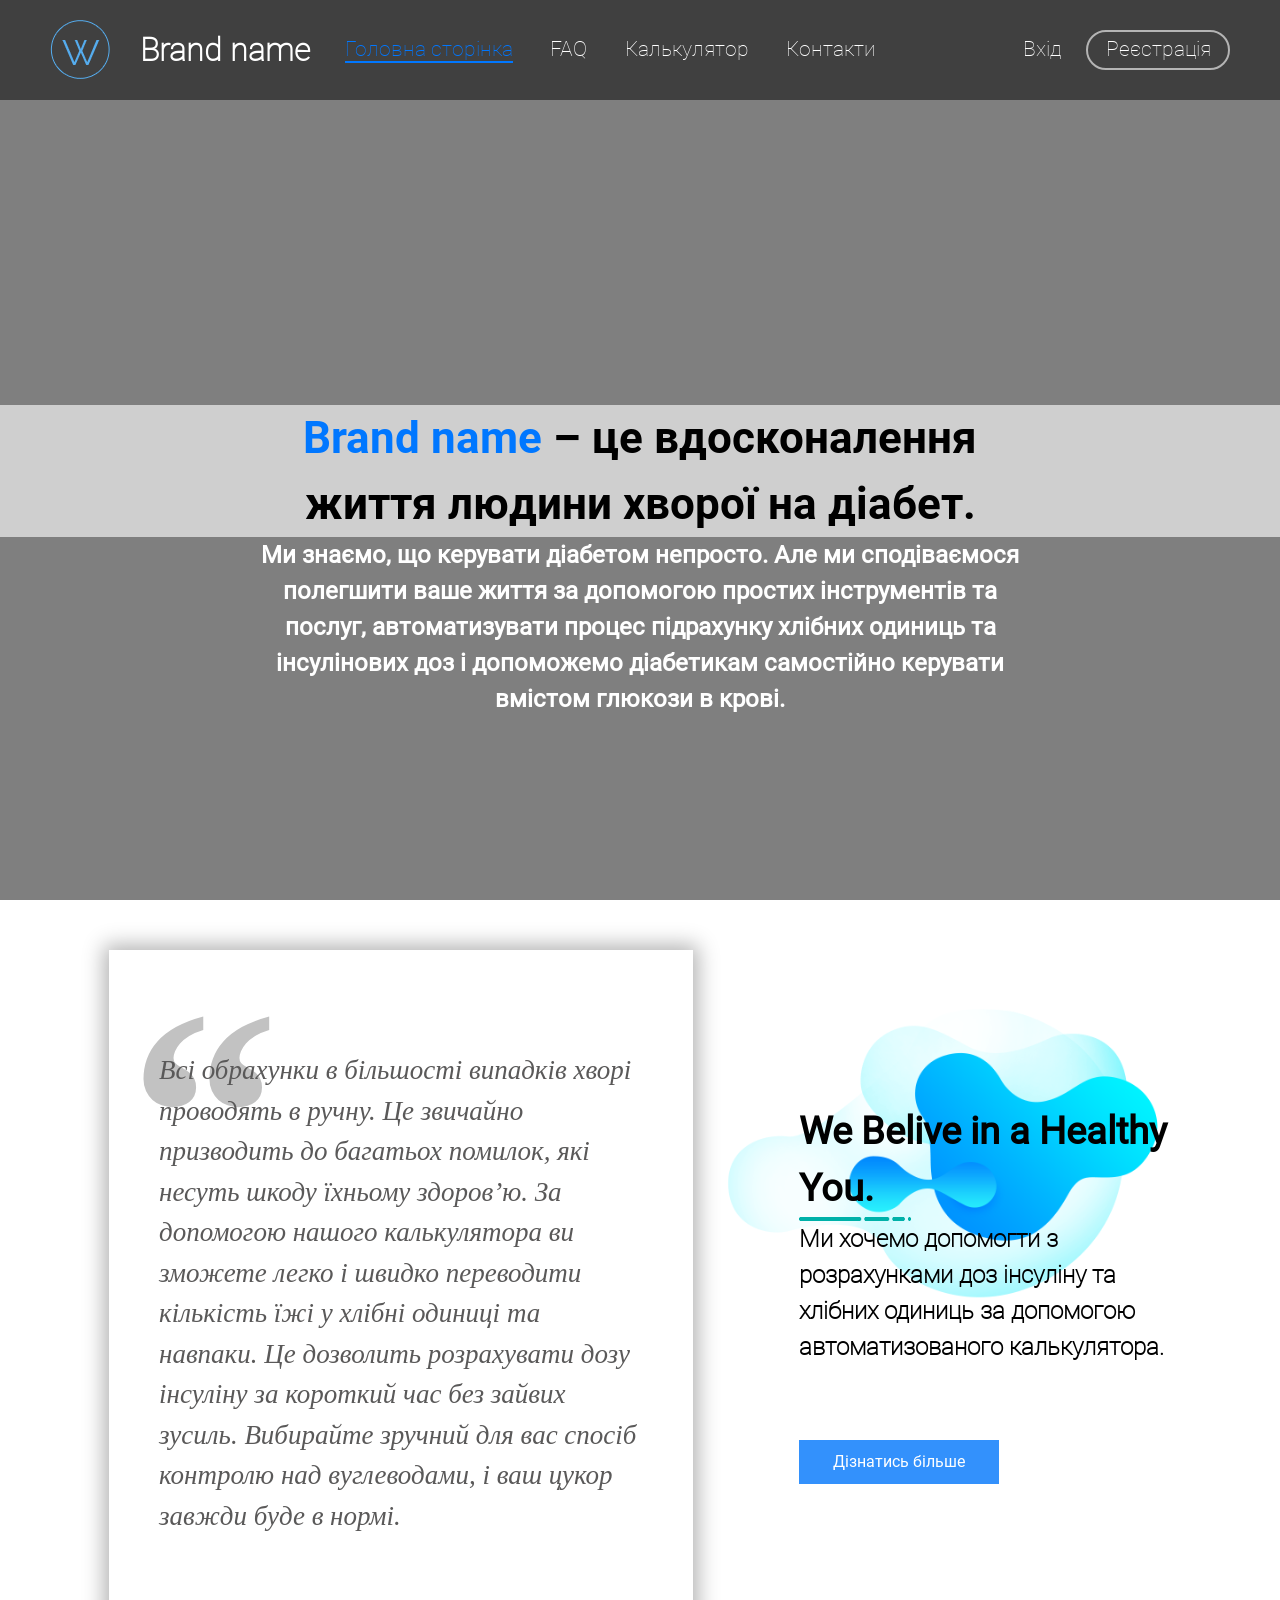
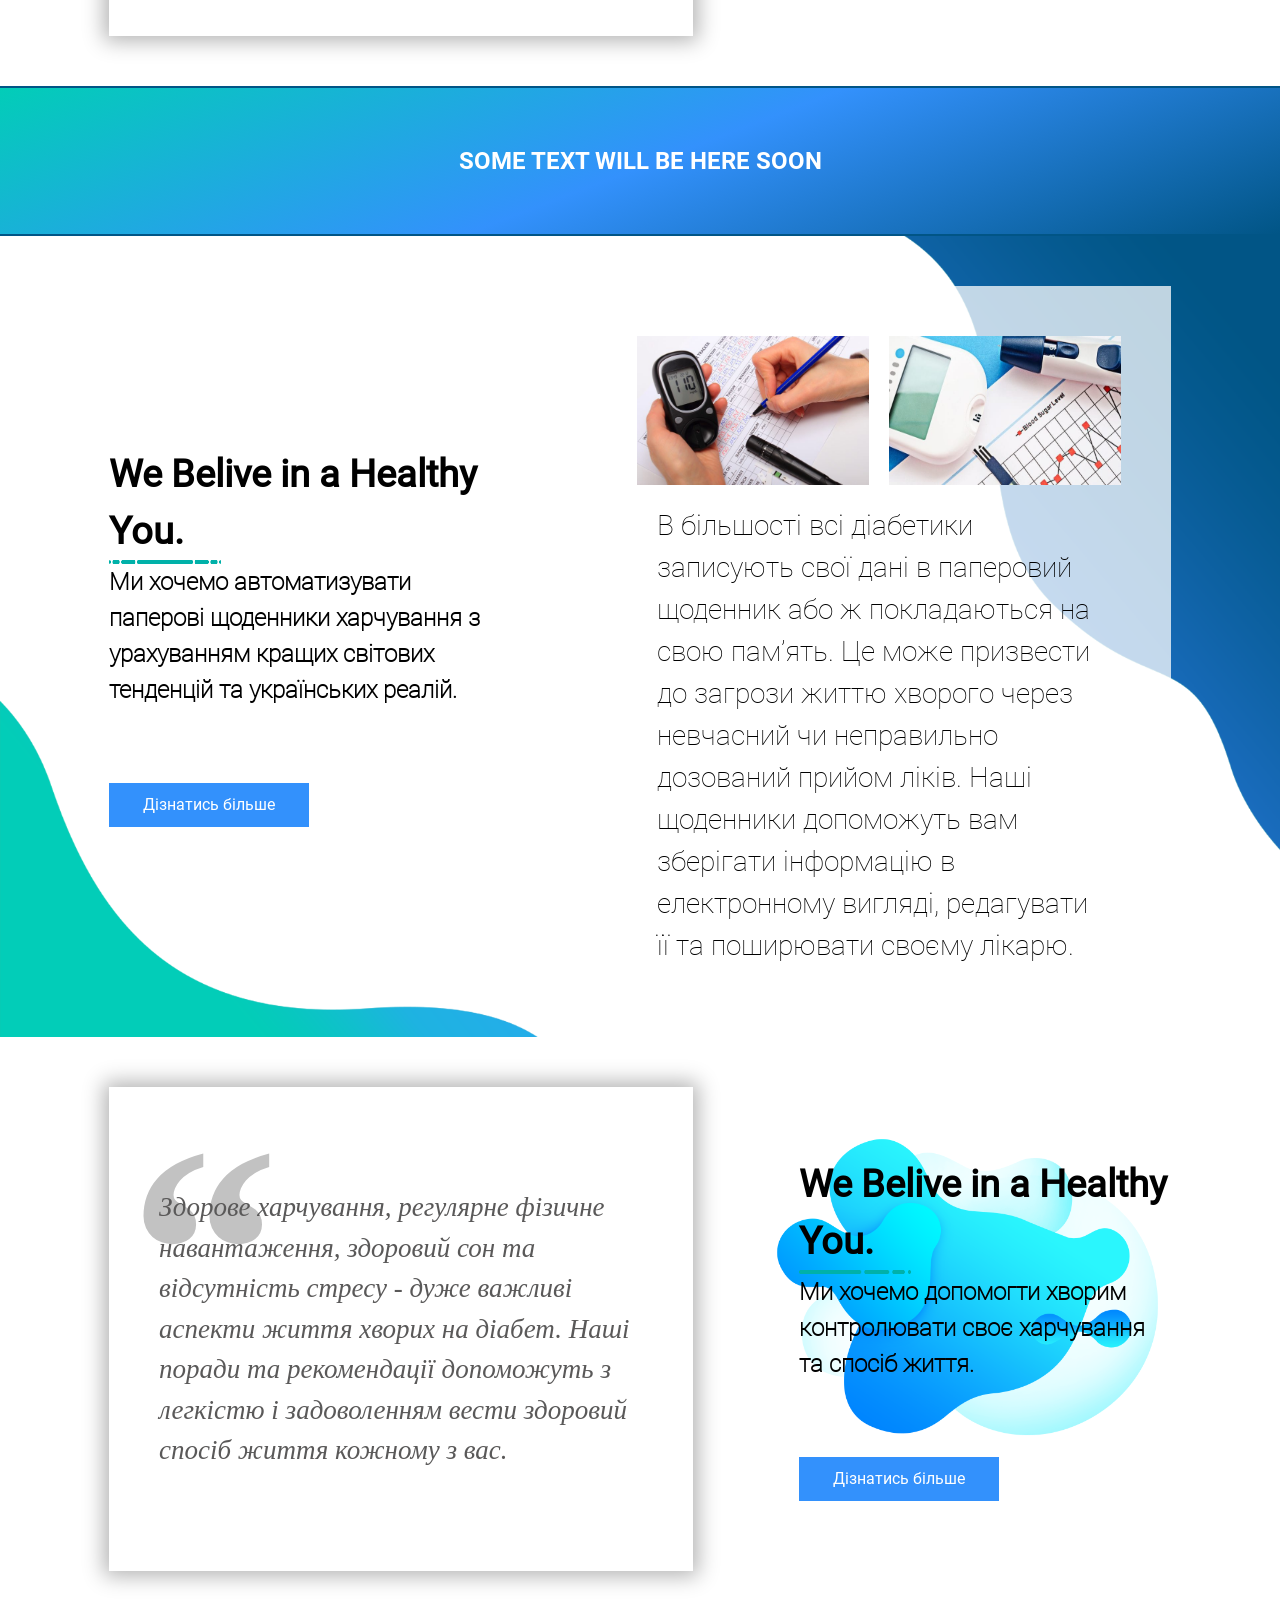
==== index.html @ 7eb98332 "Add files via upload" ====
<!DOCTYPE html>
<html lang="uk">

<head>
    <meta charset="UTF-8">
    <meta http-equiv="X-UA-Compatible" content="IE=edge">
    <meta name="viewport" content="width=device-width, initial-scale=1.0">
    <link rel="stylesheet" href="../css/main.css">
    <title>Project name</title>
</head>

<body>
    <header class="header">
        <div class="header__container">
            <a class="header__logo logo" href="index.html">
                <img src="../images/logo.png" alt="logo" class="logo__image">
                <h1 class="logo__name">Brand name</h1>
            </a>
            <div class="header__menu menu">
                <nav class="menu__body">
                    <ul class="menu__list">
                        <li><a href="index.html" class="menu__link _active-link">Головна сторінка</a></li>
                        <li><a href="faq.html" class="menu__link">FAQ</a></li>
                        <li><a href="calculator.html" class="menu__link">Калькулятор</a></li>
                        <li><a href="contacts.html" class="menu__link">Контакти</a></li>
                        <div class="menu__mobile _hide">
                            <li><a href="signUp.html" class="menu__link">Реєстрація</a></li>
                            <li><a href="signIn.html" class="menu__link">Вхід</a></li>
                        </div>

                    </ul>
                    <div class="menu__sign-buttons">
                        <input type="button" value="Вхід" class="menu-button menu__sign-in">
                        <input type="button" value="Реєстрація" class="menu-button menu__sign-up">
                    </div>
                </nav>
                <div class="menu__icon">
                    <span></span>
                </div>
            </div>

        </div>
        <div class="introduction">
            <div class="introduction__text">
                <div class="introduction__line">
                    <h1 class="introduction__title"><span>Brand name</span> – це
                        вдосконалення життя людини хворої на діабет.</h1>
                </div>
                <h2 class="introduction__subtitle">Ми знаємо, що керувати діабетом непросто. Але ми сподіваємося
                    полегшити ваше життя за допомогою простих інструментів та послуг, автоматизувати процес підрахунку
                    хлібних одиниць та інсулінових доз і допоможемо діабетикам самостійно керувати вмістом глюкози в
                    крові.</h2>
            </div>
        </div>
    </header>
    <main class="page">
        <section class="page__section section-first">
            <img src="../images/bg3.png" class="first-blot" alt="">
            <article class="article left-article">
                <div class="article__info">
                    <span>“</span>
                    <p>
                        Всі обрахунки в більшості випадків хворі проводять в ручну. Це звичайно призводить до багатьох
                        помилок, які несуть шкоду їхньому здоров’ю. За допомогою нашого калькулятора ви зможете легко і
                        швидко переводити кількість їжі у хлібні одиниці та навпаки. Це дозволить розрахувати дозу
                        інсуліну за короткий час без зайвих зусиль. Вибирайте зручний для вас спосіб контролю над
                        вуглеводами, і ваш цукор завжди буде в нормі.
                    </p>
                </div>
                <div class="article__heading">
                    <h1 class="article__title">We Belive in a Healthy You.</h1>
                    <img src="../images/article-line.png" alt="">
                    <h2 class="article__subtitle">Ми хочемо допомогти з розрахунками доз інсуліну та хлібних одиниць за
                    допомогою
                    автоматизованого калькулятора.</h2>
                    <input type="button" name="" value="Дізнатись більше" class="article__button">
                </div>
            </article>
        </section>
        <section class="page__section non">
            <h1>SOME TEXT WILL BE HERE SOON</h1>
        </section>
        <section class="page__section section-second">
            <article class="article right-article">
                
                <div class="article__heading">
                    <h1 class="article__title">We Belive in a Healthy You.</h1>
                    <img src="../images/article-line2.png" alt="">
                    <h2 class="article__subtitle">Ми хочемо автоматизувати паперові щоденники харчування з урахуванням
                        кращих світових тенденцій та українських реалій.
                    </h2>
                    
                    <input type="button" name="" value="Дізнатись більше" class="article__button">
                </div>
                <div class="article__info">
                    <div class="image-block">
                        <img src="../images/e-diary1.JPG" alt="">
                        <img src="../images/e-diary2.JPG" alt="">
                    </div>
                    <p>
                        В більшості всі діабетики записують свої дані в паперовий щоденник або ж покладаються на свою
                        пам’ять. Це може призвести до загрози життю хворого через невчасний чи неправильно дозований
                        прийом ліків. Наші щоденники допоможуть вам зберігати інформацію в електронному вигляді,
                        редагувати її та поширювати своєму лікарю.
                    </p>
                </div>
            </article>
        </section>
        
        <section class="page__section section-third">
            <img src="../images/bg2.png" class="second-blot" alt="">
            <article class="article left-article">
                <div class="article__info">
                    <span>“</span>
                    <p>
                        Здорове харчування, регулярне фізичне навантаження, здоровий сон та відсутність стресу - дуже
                        важливі аспекти життя хворих на діабет. Наші поради та рекомендації допоможуть з легкістю і
                        задоволенням вести здоровий спосіб життя кожному з вас.
                    </p>
                </div>
                <div class="article__heading">
                    <h1 class="article__title">We Belive in a Healthy You.</h1>
                    <img src="../images/article-line.png" alt="">
                    <h2 class="article__subtitle">Ми хочемо допомогти хворим контролювати своє харчування та спосіб
                        життя.
                    </h2>

                    <input type="button" name="" value="Дізнатись більше" class="article__button">
                </div>
                
            </article>
        </section>
        
    </main>
    <script src="../scripts/jqery.main.js"></script>
    <script src="../scripts/main.js"></script>
</body>

</html>
---- css/main.css ----
@charset "UTF-8";
/* Указываем box sizing */
*,
*::before,
*::after {
  -webkit-box-sizing: border-box;
          box-sizing: border-box;
  padding: 0;
  margin: 0;
}

/* article>*+*{
    margin-top: 0;
} */
/* Убираем внешние отступы */
body,
h1,
h2,
h3,
h4,
p,
ul[class],
ol[class],
li,
figure,
figcaption,
blockquote,
dl,
dd {
  margin: 0;
}

/* Выставляем основные настройки по-умолчанию для body */
body {
  min-height: 100vh;
  scroll-behavior: smooth;
  text-rendering: optimizeSpeed;
  line-height: 1.5;
}

/* Удаляем стандартную стилизацию для всех ul и il, у которых есть атрибут class*/
ul[class],
ol[class] {
  list-style: none;
}

/* Элементы a, у которых нет класса, сбрасываем до дефолтных стилей */
a:not([class]) {
  text-decoration-skip-ink: auto;
}

/* Упрощаем работу с изображениями */
img {
  max-width: 100%;
  display: block;
}

input {
  outline: none;
}

/* Наследуем шрифты для инпутов и кнопок */
input,
button,
textarea,
select {
  font: inherit;
}

/* Удаляем все анимации и переходы для людей, которые предпочитай их не использовать */
@media (prefers-reduced-motion: reduce) {
  * {
    -webkit-animation-duration: 0.01ms !important;
            animation-duration: 0.01ms !important;
    -webkit-animation-iteration-count: 1 !important;
            animation-iteration-count: 1 !important;
    -webkit-transition-duration: 0.01ms !important;
            transition-duration: 0.01ms !important;
    scroll-behavior: auto !important;
  }
}

@font-face {
  font-family: 'Roboto-Thin';
  src: url(../fonts/Roboto-Thin.ttf);
}

@font-face {
  font-family: 'Roboto-Regular';
  src: url(../fonts/Roboto-Regular.ttf);
}

@font-face {
  font-family: 'Roboto-Bold';
  src: url(../fonts/Roboto-Bold.ttf);
}

@font-face {
  font-family: 'Montserrat-Bold';
  src: url(../fonts/Montserrat-Bold.ttf);
}

@font-face {
  font-family: 'Montserrat-Regular';
  src: url(../fonts/Montserrat-Regular.ttf);
}

.container {
  width: 600px;
  margin: 0 auto;
}

.sign__heading {
  text-align: center;
  margin-bottom: 20px;
  font-family: Arial, Helvetica, sans-serif;
  font-size: 34px;
  font-weight: 100;
}

.sign__input {
  width: 100%;
  height: 80px;
  border-radius: 6px;
  outline: none;
  border: 2px solid #acacac;
  padding: 15px 60px 0px 20px;
  color: #444444;
  font-family: Arial, Helvetica, sans-serif;
  font-size: 24px;
  font-weight: 100;
}

.sign__input-wrapper {
  margin-bottom: 45px;
  position: relative;
}

.sign__input-placeholder {
  position: absolute;
  left: 22px;
  top: 30px;
  color: #807e7e;
  font-family: Arial, Helvetica, sans-serif;
  font-size: 24px;
  font-weight: 100;
  -webkit-transition: -webkit-transform .2s ease;
  transition: -webkit-transform .2s ease;
  transition: transform .2s ease;
  transition: transform .2s ease, -webkit-transform .2s ease;
  -webkit-transform-origin: left top;
          transform-origin: left top;
}

.sign__switch {
  color: #1180ff;
  cursor: pointer;
  font-family: Arial, Helvetica, sans-serif;
  font-size: 18px;
  font-weight: 100;
}

.sign__switch:hover {
  color: #0077ff;
  text-decoration: underline;
}

.sign__switch:active {
  color: #0064d6;
}

.sign__verify-icon {
  display: block;
  border: none;
  height: 30px;
  width: 30px;
  position: absolute;
  right: 0;
  top: 50%;
  -webkit-transform: translate(-50%, -50%);
          transform: translate(-50%, -50%);
  background-size: cover;
  background-position: center;
  background-repeat: no-repeat;
}

.sign__error-message {
  display: none;
  position: absolute;
  bottom: -42px;
  height: 40px;
  padding: 0px 10px;
  background-color: #d1003f;
  font-family: Arial, "Helvetica Neue", Helvetica, sans-serif;
  font-size: 18px;
  font-weight: 100;
  line-height: 40px;
  color: white;
  border: 1px solid maroon;
  border-radius: 6px;
}

._unchecked {
  position: relative;
}

._unchecked:focus {
  -webkit-box-shadow: 0 0 5px 5px rgba(55, 55, 255, 0.445);
          box-shadow: 0 0 5px 5px rgba(55, 55, 255, 0.445);
  border: 2px solid #2323ff;
}

._correct {
  border: 2px solid #00a329;
}

._correct:focus {
  -webkit-box-shadow: 0px 0px 5px 5px rgba(0, 209, 10, 0.4);
          box-shadow: 0px 0px 5px 5px rgba(0, 209, 10, 0.4);
}

._correct ~ .sign__verify-icon {
  background-image: url(../images/check.png);
}

._incorrect {
  border: 2px solid #db0a0a;
}

._incorrect:focus {
  -webkit-box-shadow: 0px 0px 5px 5px rgba(255, 0, 0, 0.4);
          box-shadow: 0px 0px 5px 5px rgba(255, 0, 0, 0.4);
}

._incorrect ~ .sign__verify-icon {
  background-image: url(../images/cross.png);
}

.sign-up {
  -webkit-box-orient: vertical;
  -webkit-box-direction: normal;
      -ms-flex-direction: column;
          flex-direction: column;
}

.sign-up__button {
  margin-bottom: 10px;
  width: 100%;
  height: 60px;
  border-radius: 6px;
  outline: none;
  cursor: pointer;
  background-color: #4a4aff;
  border: 2px solid #2323ff;
  color: white;
  font-family: Arial, Helvetica, sans-serif;
  font-size: 24px;
  font-weight: 100;
}

.sign-up__button:hover {
  background-color: #2323ff;
}

.sign-up__button:active {
  -webkit-box-shadow: 0 0 2px 2px rgba(91, 91, 252, 0.692);
          box-shadow: 0 0 2px 2px rgba(91, 91, 252, 0.692);
}

.sign-in {
  -webkit-box-orient: vertical;
  -webkit-box-direction: normal;
      -ms-flex-direction: column;
          flex-direction: column;
}

.sign-in__button {
  margin-bottom: 10px;
  width: 100%;
  height: 60px;
}

.green-btn {
  border-radius: 6px;
  outline: none;
  cursor: pointer;
  background-color: #3aad40;
  border: 1px solid #047c00;
  color: white;
  font-family: Arial, Helvetica, sans-serif;
  font-size: 24px;
  font-weight: 100;
}

.green-btn:hover {
  background-color: #047c00;
}

.green-btn:active {
  -webkit-box-shadow: 0 0 2px 2px rgba(0, 197, 10, 0.692);
          box-shadow: 0 0 2px 2px rgba(0, 197, 10, 0.692);
}

.user-profile {
  display: none;
  margin: 0 auto;
  width: 450px;
  -webkit-box-orient: vertical;
  -webkit-box-direction: normal;
      -ms-flex-direction: column;
          flex-direction: column;
  background-color: white;
  border-radius: 5px;
  padding-top: 50px;
  -webkit-box-align: center;
      -ms-flex-align: center;
          align-items: center;
  text-align: center;
  font-family: Arial, Helvetica,sans-serif;
}

.user-profile__avatar {
  border: 10px solid lightgrey;
  height: 200px;
  width: 200px;
  border-radius: 50%;
  margin-bottom: 40px;
}

.user-profile__name {
  color: #1f1f1f;
  font-size: 35px;
  font-weight: 700;
  margin-bottom: 10px;
}

.user-profile__email {
  color: #9e9e9e;
  font-size: 24px;
  font-weight: 300;
  margin-bottom: 10px;
}

.user-profile__position {
  color: #9e9e9e;
  font-size: 26px;
  font-weight: 400;
  margin-bottom: 10px;
}

.user-profile hr {
  width: 100px;
  border: 1px solid #c2c2c2;
  margin-bottom: 60px;
}

.user-profile__btn {
  width: 100%;
  height: 50px;
}

.introduction {
  height: 100vh;
  background-image: url(../images/banner.jpg);
  background-size: cover;
  background-repeat: no-repeat;
}

.introduction__text {
  z-index: 11;
  text-align: center;
  position: absolute;
  color: white;
  top: 45%;
}

.introduction__line {
  background-color: rgba(255, 255, 255, 0.623);
  width: 100%;
  text-align: center;
}

.introduction__title, .introduction__subtitle {
  width: 50%;
  margin: 0 auto;
}

.introduction__title {
  color: black;
  font-family: 'Roboto-Bold';
  font-size: 44px;
  margin-bottom: 30px;
  position: relative;
  z-index: 16;
}

.introduction__title span {
  color: #0077ff;
}

.introduction__subtitle {
  font-family: 'Roboto-Regular';
}

.first-blot {
  position: absolute;
  top: 100px;
  right: 120px;
  height: 300px;
  -webkit-transform: scale(-1, 1);
          transform: scale(-1, 1);
}

.second-blot {
  position: absolute;
  top: 100px;
  right: 120px;
  height: 300px;
  -webkit-transform: scale(-1, 1);
          transform: scale(-1, 1);
}

.article {
  width: 80%;
  margin: 0 auto;
  display: -webkit-box;
  display: -ms-flexbox;
  display: flex;
  -webkit-box-pack: justify;
      -ms-flex-pack: justify;
          justify-content: space-between;
}

.article__info {
  position: relative;
  width: 55%;
}

.article__heading {
  width: 40%;
  position: relative;
  display: -webkit-box;
  display: -ms-flexbox;
  display: flex;
  -webkit-box-orient: vertical;
  -webkit-box-direction: normal;
      -ms-flex-direction: column;
          flex-direction: column;
  height: inherit;
  -webkit-box-pack: center;
      -ms-flex-pack: center;
          justify-content: center;
}

.article__heading img {
  height: 4px;
  width: 30%;
}

.article__title {
  font-size: 38px;
  font-family: 'Roboto-Regular';
}

.article__subtitle {
  font-family: 'Roboto-Thin';
}

.article__button {
  width: 200px;
  margin-top: 75px;
  padding: 10px 15px;
  text-align: center;
  cursor: pointer;
  border: none;
  outline: none;
  color: white;
  background-color: #3391fc;
  font-family: 'Roboto-Regular';
}

.article__button:hover {
  background-color: #015586;
}

.section-second {
  background-image: url(../images/sect-bg3.png);
  background-size: cover;
}

.section-second .article__info {
  padding: 50px 50px 0 50px;
  background-color: rgba(255, 255, 255, 0.747);
}

.section-second .article__info .image-block {
  display: -webkit-box;
  display: -ms-flexbox;
  display: flex;
  -webkit-box-pack: justify;
      -ms-flex-pack: justify;
          justify-content: space-between;
}

.section-second .article__info .image-block img {
  width: 48%;
}

.section-second .article__info p {
  display: block;
  padding: 20px;
  z-index: 10;
  position: relative;
  color: black;
  font-size: 28px;
  font-family: 'Roboto-Thin';
}

.section-first .article__info {
  background-color: white;
  -webkit-box-shadow: 0 0 20px 5px rgba(0, 0, 0, 0.3);
          box-shadow: 0 0 20px 5px rgba(0, 0, 0, 0.3);
  padding: 100px 50px;
}

.section-first .article__info p {
  z-index: 10;
  position: relative;
  color: #5a5959;
  font-style: italic;
  font-size: 27px;
  font-family: 'Calibri';
}

.section-first .article__info span {
  z-index: 9;
  position: absolute;
  top: 40px;
  left: 20px;
  color: #c2c2c2;
  line-height: 250px;
  font-size: 300px;
  font-weight: bold;
  font-family: 'Calibri';
}

.section-third {
  position: relative;
}

.section-third .article__info {
  background-color: white;
  -webkit-box-shadow: 0 0 20px 5px rgba(0, 0, 0, 0.3);
          box-shadow: 0 0 20px 5px rgba(0, 0, 0, 0.3);
  padding: 100px 50px;
}

.section-third .article__info p {
  z-index: 10;
  position: relative;
  color: #5a5959;
  font-style: italic;
  font-size: 27px;
  font-family: 'Calibri';
}

.section-third .article__info span {
  z-index: 9;
  position: absolute;
  top: 40px;
  left: 20px;
  color: #c2c2c2;
  line-height: 250px;
  font-size: 300px;
  font-weight: bold;
  font-family: 'Calibri';
}

.page__section.non {
  border-top: 2px solid #015586;
  border-bottom: 2px solid #015586;
  padding: 10px;
  height: 150px;
  display: -webkit-box;
  display: -ms-flexbox;
  display: flex;
  -webkit-box-pack: center;
      -ms-flex-pack: center;
          justify-content: center;
  -webkit-box-align: center;
      -ms-flex-align: center;
          align-items: center;
  color: white;
  font-family: 'Roboto-Bold';
  width: 100%;
  background: #02cdb8;
  background: linear-gradient(159deg, #02cdb8 0%, #3391fc 51%, #015586 100%);
}

.menu-button {
  cursor: pointer;
  white-space: pre-line;
  color: white;
  border-radius: 30px;
  background-color: transparent;
  border: none;
  -webkit-transition: color 0.3s ease, border-color 0.3s ease;
  transition: color 0.3s ease, border-color 0.3s ease;
  font-size: 21px;
}

.menu-button:hover {
  color: #0077ff;
  border-color: #0077ff;
}

.header {
  position: relative;
}

.header__container {
  position: absolute;
  top: 0;
  left: 0;
  width: 100%;
  padding: 20px 50px;
  font-family: 'Roboto-Thin';
  background-color: #323232ce;
  display: -webkit-box;
  display: -ms-flexbox;
  display: flex;
  -webkit-box-pack: justify;
      -ms-flex-pack: justify;
          justify-content: space-between;
  -webkit-box-align: center;
      -ms-flex-align: center;
          align-items: center;
  z-index: 99;
  -webkit-transition: padding 0.3s ease, display 0.3s ease;
  transition: padding 0.3s ease, display 0.3s ease;
}

.header__logo {
  min-width: 25%;
}

.header:before {
  z-index: 10;
  position: absolute;
  top: 0;
  left: 0;
  right: 0;
  bottom: 0;
  background-color: rgba(0, 0, 0, 0.5);
  content: "";
}

._fixed-header {
  position: fixed;
  background-color: black;
  padding: 5px 50px;
}

._fixed-header .logo__image {
  height: 40px;
  width: 40px;
}

._fixed-header .logo__name {
  font-size: 26px;
  line-height: 40px;
}

.logo {
  text-decoration: none;
  display: -webkit-box;
  display: -ms-flexbox;
  display: flex;
  -webkit-box-pack: start;
      -ms-flex-pack: start;
          justify-content: flex-start;
}

.logo__image {
  height: 60px;
  width: 60px;
  margin-right: 30px;
}

.logo__name {
  font-size: 32px;
  color: white;
  line-height: 60px;
}

.menu {
  width: 80%;
  display: -webkit-box;
  display: -ms-flexbox;
  display: flex;
  -webkit-box-pack: justify;
      -ms-flex-pack: justify;
          justify-content: space-between;
  -webkit-box-align: center;
      -ms-flex-align: center;
          align-items: center;
}

.menu__icon {
  display: none;
}

.menu__icon._active-menu span {
  -webkit-transform: scale(0) translate(0px, -50%);
          transform: scale(0) translate(0px, -50%);
}

.menu__icon._active-menu::before {
  top: 50%;
  -webkit-transform: rotate(-45deg) translate(0px, -50%);
          transform: rotate(-45deg) translate(0px, -50%);
}

.menu__icon._active-menu::after {
  bottom: 50%;
  -webkit-transform: rotate(45deg) translate(0px, 50%);
          transform: rotate(45deg) translate(0px, 50%);
}

.menu__body {
  width: 100%;
  display: -webkit-box;
  display: -ms-flexbox;
  display: flex;
  -webkit-box-pack: justify;
      -ms-flex-pack: justify;
          justify-content: space-between;
}

.menu__list {
  display: -webkit-box;
  display: -ms-flexbox;
  display: flex;
  -webkit-box-align: center;
      -ms-flex-align: center;
          align-items: center;
  -webkit-box-pack: justify;
      -ms-flex-pack: justify;
          justify-content: space-between;
  width: 50%;
}

.menu__list._active-menu a:hover {
  border: transparent;
}

.menu__list._active-menu a:hover,
.menu__list._active-menu a._active-link {
  border: transparent;
}

.menu__list._active-menu > li::after {
  content: '';
  display: block;
  width: 100%;
  height: 2px;
  margin: 5px 0;
  background-color: white;
}

.menu__link {
  text-decoration: none;
  outline: none;
  color: white;
  height: 100%;
  font-size: 21px;
  -webkit-transition: color 0.3s ease, border-color .3s ease;
  transition: color 0.3s ease, border-color .3s ease;
}

.menu__link:hover {
  color: #0077ff;
  border-color: #0077ff;
  border-bottom: 2px solid #0077ff;
}

.menu__sign-buttons {
  width: 20%;
  display: -webkit-box;
  display: -ms-flexbox;
  display: flex;
  -webkit-box-pack: justify;
      -ms-flex-pack: justify;
          justify-content: space-between;
  -webkit-box-align: center;
      -ms-flex-align: center;
          align-items: center;
}

.menu__sign-in {
  height: 60px;
  width: 35%;
}

.menu__sign-up {
  height: 40px;
  width: 60%;
  border: 2px solid #b4b4b4;
}

.menu__mobile {
  display: -webkit-box;
  display: -ms-flexbox;
  display: flex;
  width: 70%;
  margin: 0 auto;
  -webkit-box-pack: justify;
      -ms-flex-pack: justify;
          justify-content: space-between;
}

.menu__mobile li {
  text-align: center;
}

.page {
  position: relative;
}

.page__section {
  padding: 100px 50px;
}

._hide {
  display: none;
}

._lock {
  overflow: hidden;
}

._active-menu {
  left: -0% !important;
}

._active-link {
  color: #0077ff;
  border-bottom: 2px solid #0077ff;
}

@media screen and (max-width: 1441px) {
  .article {
    width: 90%;
  }
  .article__info {
    width: 55%;
  }
  .article__heading {
    width: 35%;
  }
  .article__heading img {
    height: 4px;
    width: 30%;
  }
  .page__section {
    padding: 50px 50px;
  }
  .introduction__title, .introduction__subtitle {
    width: 60%;
    margin: 0 auto;
  }
  .menu {
    width: 80%;
  }
  .menu__body {
    width: 100%;
  }
  .menu__list {
    width: 60%;
  }
  .menu__link {
    font-size: 21px;
  }
  .menu__sign-buttons {
    width: 25%;
  }
  .menu__sign-in {
    width: 30%;
  }
  .menu__sign-up {
    width: 65%;
  }
  .menu__mobile-link {
    display: none;
  }
  .menu-button {
    font-size: 21px;
  }
}

@media screen and (min-width: 945px) and (max-width: 1185px) {
  .page__section {
    padding: 50px 20px;
  }
  .article {
    width: 90%;
  }
  .article__info {
    width: 60%;
  }
  .article__heading {
    width: 30%;
  }
  .article__heading img {
    height: 4px;
    width: 30%;
  }
  .header__container {
    -webkit-box-orient: vertical;
    -webkit-box-direction: normal;
        -ms-flex-direction: column;
            flex-direction: column;
    -webkit-box-pack: start;
        -ms-flex-pack: start;
            justify-content: flex-start;
  }
  .header__logo {
    width: 15%;
    padding: 0;
  }
  .header__logo img {
    margin: 0 0;
  }
  .introduction__title, .introduction__subtitle {
    width: 80%;
    margin: 0 auto;
  }
  .logo {
    text-decoration: none;
    display: -webkit-box;
    display: -ms-flexbox;
    display: flex;
    -webkit-box-pack: justify;
        -ms-flex-pack: justify;
            justify-content: space-between;
    width: 20%;
  }
  .logo__image {
    height: 60px;
    width: 60px;
    margin-right: 20px;
  }
  .logo__name {
    font-size: 28px;
    color: white;
    line-height: 60px;
  }
  .menu {
    width: 80%;
  }
  .menu__body {
    width: 100%;
    overflow: auto;
  }
  .menu__list {
    width: 70%;
  }
  .menu__link {
    font-size: 21px;
  }
  .menu__sign-buttons {
    width: 30%;
  }
  .menu__sign-in {
    width: 30%;
  }
  .menu__sign-up {
    width: 60%;
  }
  .menu-button {
    font-size: 21px;
  }
}

@media screen and (min-width: 769px) and (max-width: 944px) {
  .container {
    width: 80%;
  }
  .header__logo {
    min-width: 45%;
  }
  .introduction__text {
    top: 45%;
  }
  .introduction__title, .introduction__subtitle {
    width: 70%;
    margin: 0 auto;
  }
  .article {
    -webkit-box-orient: vertical;
    -webkit-box-direction: normal;
        -ms-flex-direction: column;
            flex-direction: column;
    width: 90%;
  }
  .article > div:first-child {
    margin-bottom: 50px;
  }
  .article__info {
    width: 100%;
  }
  .article__heading {
    text-align: center;
    width: 100%;
  }
  .article__heading img {
    margin: 0 auto;
  }
  .article__heading input {
    margin: 0 auto;
    margin-top: 50px;
  }
  .section-second .article__info .image-block {
    -webkit-box-orient: vertical;
    -webkit-box-direction: normal;
        -ms-flex-direction: column;
            flex-direction: column;
  }
  .section-second .article__info .image-block img {
    width: 100%;
  }
  .section-second .article__info .image-block img:first-child {
    margin-bottom: 20px;
  }
  .menu {
    -webkit-box-pack: end;
        -ms-flex-pack: end;
            justify-content: flex-end;
  }
  .menu__list {
    display: block;
    position: fixed;
    top: 0;
    left: -100%;
    width: 100%;
    height: 100%;
    background-color: rgba(0, 0, 0, 0.9);
    padding: 130px 30px 30px 30px;
    -webkit-transition: left 0.3s ease 0s;
    transition: left 0.3s ease 0s;
  }
  .menu__link {
    font-size: 34px;
  }
  .menu__icon {
    z-index: 5;
    display: block;
    position: relative;
    width: 40px;
    height: 25px;
    margin-left: 30px;
    cursor: pointer;
  }
  .menu__icon span, .menu__icon::before, .menu__icon::after {
    left: 0;
    position: absolute;
    height: 10%;
    width: 100%;
    -webkit-transition: all 0.3s ease 0s;
    transition: all 0.3s ease 0s;
    background-color: white;
  }
  .menu__icon::before, .menu__icon::after {
    content: '';
  }
  .menu__icon::before {
    top: 2%;
  }
  .menu__icon::after {
    bottom: 0;
  }
  .menu__icon span {
    top: 50%;
    -webkit-transform: scale(1) translate(0px, -50%);
            transform: scale(1) translate(0px, -50%);
  }
  .menu__body {
    min-width: 50%;
    max-width: 60%;
  }
  .menu__sign-buttons {
    width: 100%;
  }
  .menu__sign-in {
    display: none;
  }
  .menu__sign-up {
    width: 100%;
  }
  .menu__mobile-link {
    display: inline;
  }
  .menu-button {
    font-size: 24px;
  }
}

@media screen and (min-width: 455px) and (max-width: 768px) {
  .container {
    width: 80%;
  }
  .header__logo {
    -webkit-box-orient: vertical;
    -webkit-box-direction: normal;
        -ms-flex-direction: column;
            flex-direction: column;
    -webkit-box-align: center;
        -ms-flex-align: center;
            align-items: center;
    min-width: 50%;
    padding: 0;
  }
  .section-second .article__info .image-block {
    -webkit-box-orient: vertical;
    -webkit-box-direction: normal;
        -ms-flex-direction: column;
            flex-direction: column;
  }
  .section-second .article__info .image-block img {
    width: 100%;
  }
  .section-second .article__info .image-block img:first-child {
    margin-bottom: 10px;
  }
  .article {
    -webkit-box-orient: vertical;
    -webkit-box-direction: normal;
        -ms-flex-direction: column;
            flex-direction: column;
    width: 90%;
  }
  .article > div:first-child {
    margin-bottom: 50px;
  }
  .article__info {
    width: 100%;
  }
  .article__heading {
    text-align: center;
    width: 100%;
  }
  .article__heading img {
    margin: 0 auto;
  }
  .article__heading input {
    margin: 0 auto;
    margin-top: 30px;
  }
  .introduction__text {
    top: 30%;
  }
  .introduction__title, .introduction__subtitle {
    width: 90%;
    margin: 0 auto;
  }
  .logo__image {
    margin-right: 0;
  }
  .menu {
    -webkit-box-pack: end;
        -ms-flex-pack: end;
            justify-content: flex-end;
  }
  .menu__list {
    display: block;
    position: fixed;
    top: 0;
    left: -100%;
    width: 100%;
    height: 100%;
    background-color: rgba(0, 0, 0, 0.9);
    padding: 130px 30px 30px 30px;
    -webkit-transition: left 0.3s ease 0s;
    transition: left 0.3s ease 0s;
  }
  .menu__link {
    font-size: 34px;
  }
  .menu__icon {
    z-index: 5;
    display: block;
    position: relative;
    width: 40px;
    height: 25px;
    margin-left: 30px;
    cursor: pointer;
  }
  .menu__icon span, .menu__icon::before, .menu__icon::after {
    left: 0;
    position: absolute;
    height: 10%;
    width: 100%;
    -webkit-transition: all 0.3s ease 0s;
    transition: all 0.3s ease 0s;
    background-color: white;
  }
  .menu__icon::before, .menu__icon::after {
    content: '';
  }
  .menu__icon::before {
    top: 2%;
  }
  .menu__icon::after {
    bottom: 0;
  }
  .menu__icon span {
    top: 50%;
    -webkit-transform: scale(1) translate(0px, -50%);
            transform: scale(1) translate(0px, -50%);
  }
  .menu__body {
    min-width: 50%;
    max-width: 70%;
  }
  .menu__sign-buttons {
    width: 100%;
  }
  .menu__sign-in {
    display: none;
  }
  .menu__sign-up {
    width: 100%;
  }
  .menu__mobile-link {
    display: inline;
  }
  .menu-button {
    font-size: 24px;
  }
}
/*# sourceMappingURL=main.css.map */
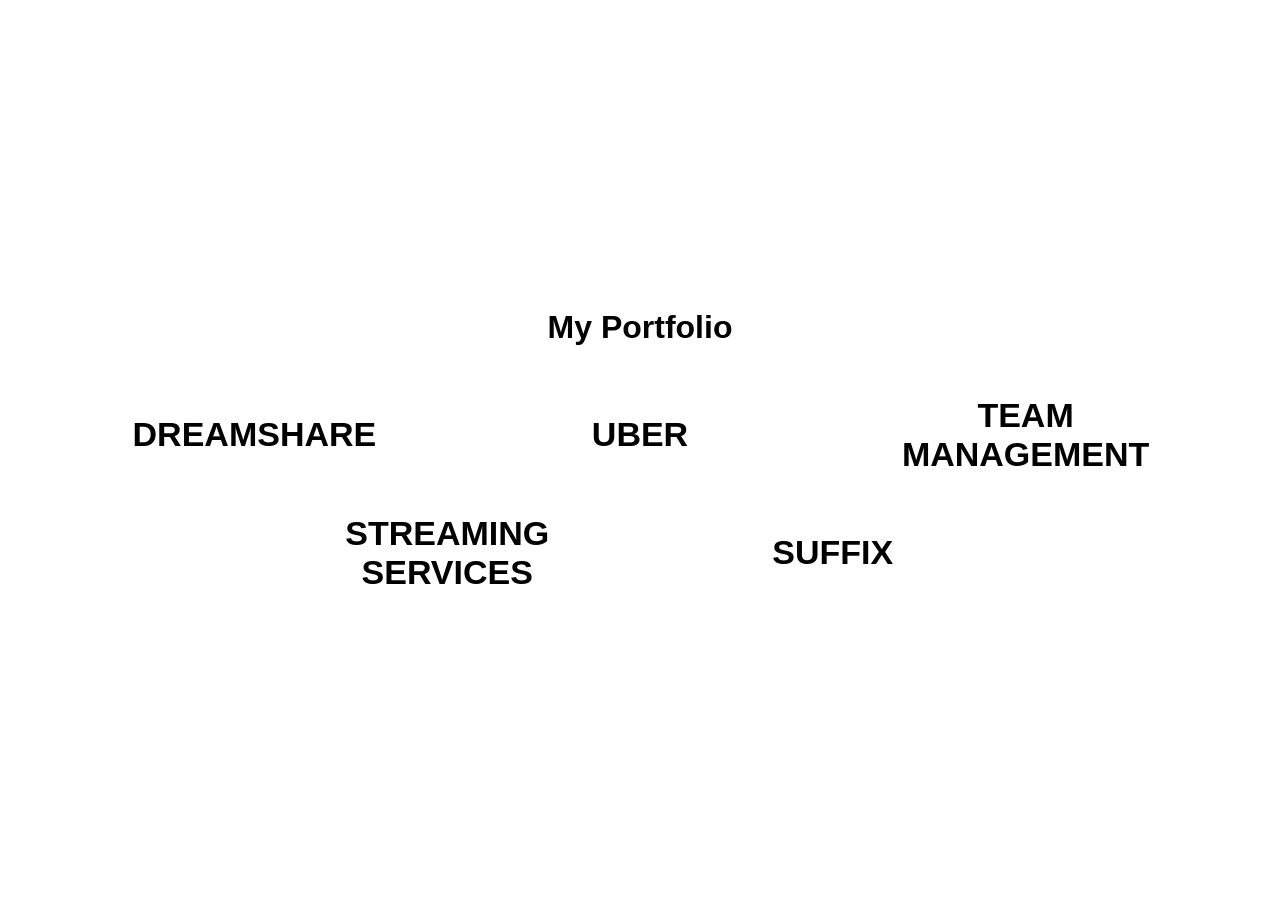
==== commit 1566023a: "initial commit" ====
--- a/index.html
+++ b/index.html
@@ -1,139 +1,22 @@
 <!DOCTYPE html>
-<html lang="uk">
+<html lang="en">
 
 <head>
     <meta charset="UTF-8">
     <meta http-equiv="X-UA-Compatible" content="IE=edge">
     <meta name="viewport" content="width=device-width, initial-scale=1.0">
-    <link rel="stylesheet" href="../css/main.css">
-    <title>Project name</title>
+    <title>My Projects</title>
+    <link rel="stylesheet" href="style.css">
 </head>
-
 <body>
-    <header class="header">
-        <div class="header__container">
-            <a class="header__logo logo" href="index.html">
-                <img src="../images/logo.png" alt="logo" class="logo__image">
-                <h1 class="logo__name">Brand name</h1>
-            </a>
-            <div class="header__menu menu">
-                <nav class="menu__body">
-                    <ul class="menu__list">
-                        <li><a href="index.html" class="menu__link _active-link">Головна сторінка</a></li>
-                        <li><a href="faq.html" class="menu__link">FAQ</a></li>
-                        <li><a href="calculator.html" class="menu__link">Калькулятор</a></li>
-                        <li><a href="contacts.html" class="menu__link">Контакти</a></li>
-                        <div class="menu__mobile _hide">
-                            <li><a href="signUp.html" class="menu__link">Реєстрація</a></li>
-                            <li><a href="signIn.html" class="menu__link">Вхід</a></li>
-                        </div>
-
-                    </ul>
-                    <div class="menu__sign-buttons">
-                        <input type="button" value="Вхід" class="menu-button menu__sign-in">
-                        <input type="button" value="Реєстрація" class="menu-button menu__sign-up">
-                    </div>
-                </nav>
-                <div class="menu__icon">
-                    <span></span>
-                </div>
-            </div>
-
-        </div>
-        <div class="introduction">
-            <div class="introduction__text">
-                <div class="introduction__line">
-                    <h1 class="introduction__title"><span>Brand name</span> – це
-                        вдосконалення життя людини хворої на діабет.</h1>
-                </div>
-                <h2 class="introduction__subtitle">Ми знаємо, що керувати діабетом непросто. Але ми сподіваємося
-                    полегшити ваше життя за допомогою простих інструментів та послуг, автоматизувати процес підрахунку
-                    хлібних одиниць та інсулінових доз і допоможемо діабетикам самостійно керувати вмістом глюкози в
-                    крові.</h2>
-            </div>
-        </div>
-    </header>
-    <main class="page">
-        <section class="page__section section-first">
-            <img src="../images/bg3.png" class="first-blot" alt="">
-            <article class="article left-article">
-                <div class="article__info">
-                    <span>“</span>
-                    <p>
-                        Всі обрахунки в більшості випадків хворі проводять в ручну. Це звичайно призводить до багатьох
-                        помилок, які несуть шкоду їхньому здоров’ю. За допомогою нашого калькулятора ви зможете легко і
-                        швидко переводити кількість їжі у хлібні одиниці та навпаки. Це дозволить розрахувати дозу
-                        інсуліну за короткий час без зайвих зусиль. Вибирайте зручний для вас спосіб контролю над
-                        вуглеводами, і ваш цукор завжди буде в нормі.
-                    </p>
-                </div>
-                <div class="article__heading">
-                    <h1 class="article__title">We Belive in a Healthy You.</h1>
-                    <img src="../images/article-line.png" alt="">
-                    <h2 class="article__subtitle">Ми хочемо допомогти з розрахунками доз інсуліну та хлібних одиниць за
-                    допомогою
-                    автоматизованого калькулятора.</h2>
-                    <input type="button" name="" value="Дізнатись більше" class="article__button">
-                </div>
-            </article>
-        </section>
-        <section class="page__section non">
-            <h1>SOME TEXT WILL BE HERE SOON</h1>
-        </section>
-        <section class="page__section section-second">
-            <article class="article right-article">
-                
-                <div class="article__heading">
-                    <h1 class="article__title">We Belive in a Healthy You.</h1>
-                    <img src="../images/article-line2.png" alt="">
-                    <h2 class="article__subtitle">Ми хочемо автоматизувати паперові щоденники харчування з урахуванням
-                        кращих світових тенденцій та українських реалій.
-                    </h2>
-                    
-                    <input type="button" name="" value="Дізнатись більше" class="article__button">
-                </div>
-                <div class="article__info">
-                    <div class="image-block">
-                        <img src="../images/e-diary1.JPG" alt="">
-                        <img src="../images/e-diary2.JPG" alt="">
-                    </div>
-                    <p>
-                        В більшості всі діабетики записують свої дані в паперовий щоденник або ж покладаються на свою
-                        пам’ять. Це може призвести до загрози життю хворого через невчасний чи неправильно дозований
-                        прийом ліків. Наші щоденники допоможуть вам зберігати інформацію в електронному вигляді,
-                        редагувати її та поширювати своєму лікарю.
-                    </p>
-                </div>
-            </article>
-        </section>
-        
-        <section class="page__section section-third">
-            <img src="../images/bg2.png" class="second-blot" alt="">
-            <article class="article left-article">
-                <div class="article__info">
-                    <span>“</span>
-                    <p>
-                        Здорове харчування, регулярне фізичне навантаження, здоровий сон та відсутність стресу - дуже
-                        важливі аспекти життя хворих на діабет. Наші поради та рекомендації допоможуть з легкістю і
-                        задоволенням вести здоровий спосіб життя кожному з вас.
-                    </p>
-                </div>
-                <div class="article__heading">
-                    <h1 class="article__title">We Belive in a Healthy You.</h1>
-                    <img src="../images/article-line.png" alt="">
-                    <h2 class="article__subtitle">Ми хочемо допомогти хворим контролювати своє харчування та спосіб
-                        життя.
-                    </h2>
-
-                    <input type="button" name="" value="Дізнатись більше" class="article__button">
-                </div>
-                
-            </article>
-        </section>
-        
-    </main>
-    <script src="../scripts/jqery.main.js"></script>
-    <script src="../scripts/main.js"></script>
+    <h1>My Portfolio</h1>
+    <div class="container">
+        <a class="dreamshare" href="Dreamshare/index.html">Dreamshare</a>
+        <a class="uber" href="Uber/index.html">Uber</a>
+        <a class="team-management" href="Team Management/main.html">Team Management</a>
+        <a class="streamings" href="Streaming services/index.html">Streaming services</a>
+        <a class="suffix" href="Suffix/index.html">Suffix</a>
+    </div>
 </body>
 
-</html>+</html>
--- a/style.css
+++ b/style.css
@@ -0,0 +1,73 @@
+* {
+  box-sizing: border-box;
+  padding: 0;
+  margin: 0;
+}
+
+body {
+  height: 100vh;
+  width: 100vw;
+  display: flex;
+  justify-content: center;
+  align-items: center;
+  font-family: Arial, Helvetica, sans-serif;
+  flex-direction: column;
+  row-gap: 50px;
+}
+
+.container {
+  display: flex;
+  width: 90%;
+  justify-content: center;
+  align-items: center;
+  flex-wrap: wrap;
+  row-gap: 40px;
+  column-gap: 40px;
+}
+
+a {
+  width: 30%;
+  text-decoration: none;
+  color: black;
+  text-transform: uppercase;
+  font-weight: bold;
+  font-size: 34px;
+  transition: all 0.7s ease;
+  text-align: center;
+}
+
+.dreamshare:hover {
+  color: red;
+}
+
+.uber:hover {
+  color: rgb(0, 212, 212);
+}
+
+.editor:hover {
+  color: rgb(127, 20, 214);
+}
+
+.streamings:hover {
+  color: rgb(21, 255, 0);
+}
+
+.suffix:hover {
+  color: rgb(224, 52, 95);
+}
+
+.team-management:hover {
+  color: rgb(25, 0, 255);
+}
+
+@media screen and (max-width: 860px) {
+  a {
+    width: 50%;
+  }
+}
+
+@media screen and (max-width: 560px) {
+  a {
+    width: 100%;
+  }
+}
